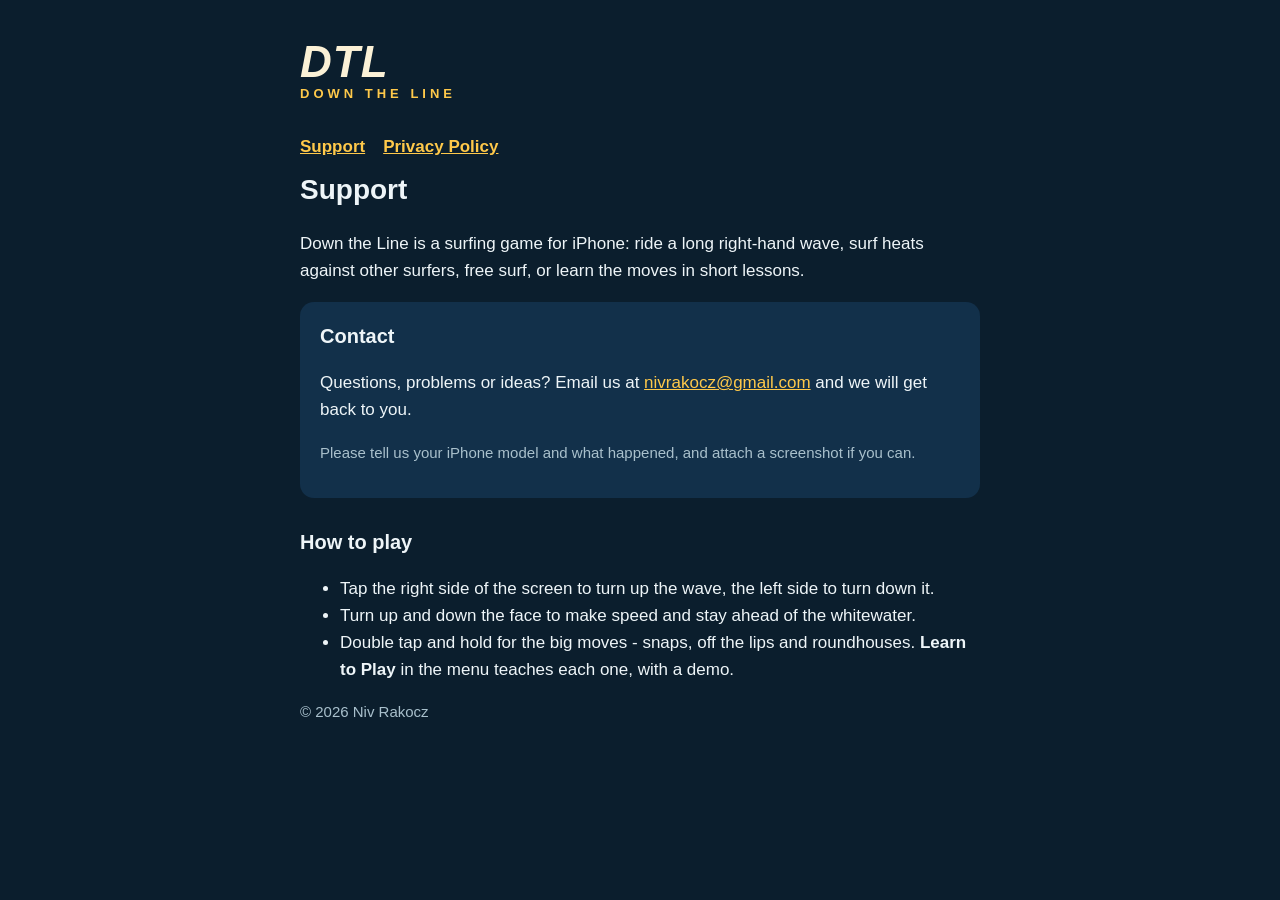
==== index.html @ a318fedf "Support and privacy pages for Down the Line Co-Authored-By: Claude Opus 5.5 <noreply@anthropic.com>" ====
<!doctype html>
<html lang="en">
<head>
<meta charset="utf-8">
<meta name="viewport" content="width=device-width, initial-scale=1">
<title>Down the Line - Support</title>
<link rel="stylesheet" href="style.css">
</head>
<body>
<main>
<header>
<div class="logo">DTL</div>
<div class="sub">DOWN THE LINE</div>
</header>
<nav><a href="./">Support</a><a href="privacy.html">Privacy Policy</a></nav>

<h1>Support</h1>
<p>Down the Line is a surfing game for iPhone: ride a long right-hand wave, surf heats against other surfers, free surf, or learn the moves in short lessons.</p>

<div class="card">
<h2 style="margin-top:0">Contact</h2>
<p>Questions, problems or ideas? Email us at <a href="mailto:nivrakocz@gmail.com">nivrakocz@gmail.com</a> and we will get back to you.</p>
<p class="dim">Please tell us your iPhone model and what happened, and attach a screenshot if you can.</p>
</div>

<h2>How to play</h2>
<ul>
<li>Tap the right side of the screen to turn up the wave, the left side to turn down it.</li>
<li>Turn up and down the face to make speed and stay ahead of the whitewater.</li>
<li>Double tap and hold for the big moves - snaps, off the lips and roundhouses. <b>Learn to Play</b> in the menu teaches each one, with a demo.</li>
</ul>

<p class="dim">&copy; 2026 Niv Rakocz</p>
</main>
</body>
</html>
---- style.css ----
:root { --bg: #0b1e2d; --panel: #12304a; --text: #eef5f8; --dim: #a9c0cc; --gold: #ffc94a; }
* { box-sizing: border-box; }
body { margin: 0; background: var(--bg); color: var(--text); font: 17px/1.6 -apple-system, BlinkMacSystemFont, "Segoe UI", Helvetica, Arial, sans-serif; }
main { max-width: 720px; margin: 0 auto; padding: 40px 20px 64px; }
header { margin-bottom: 28px; }
.logo { font: italic 800 44px/1 -apple-system, "Helvetica Neue", Arial, sans-serif; letter-spacing: 1px; color: #fbf1d6; }
.sub { color: var(--gold); letter-spacing: 4px; font-size: 13px; font-weight: 600; }
h1 { font-size: 28px; margin: 8px 0 4px; }
h2 { font-size: 20px; margin: 28px 0 6px; }
p, li { color: var(--text); }
.dim { color: var(--dim); font-size: 15px; }
a { color: var(--gold); }
.card { background: var(--panel); border-radius: 14px; padding: 18px 20px; margin: 18px 0; }
nav a { margin-right: 18px; font-weight: 600; }
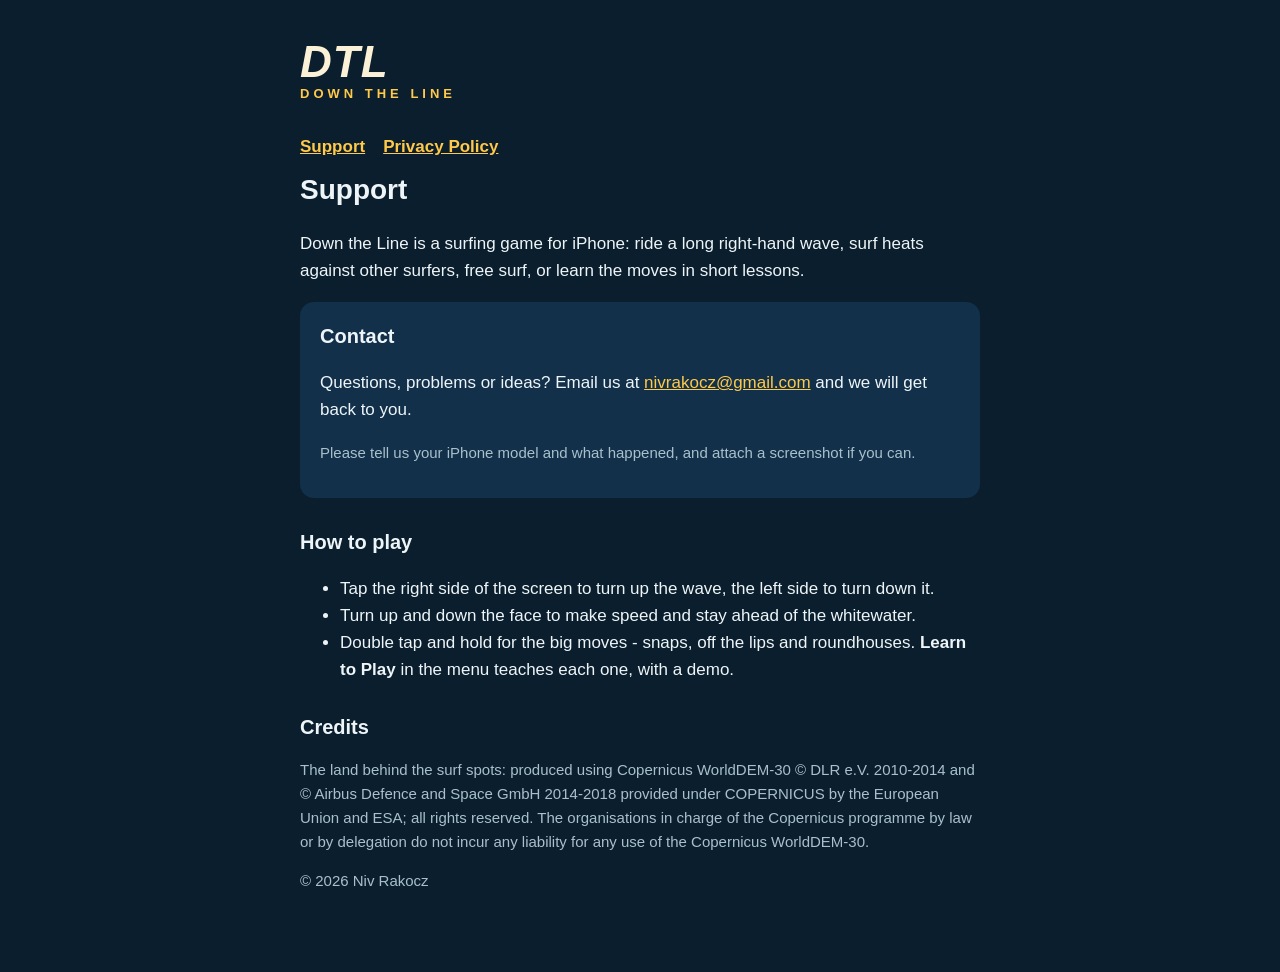
==== commit 53c36f77: "Credits: the Copernicus WorldDEM-30 notice (the land behind the surf spots is drawn from its height " ====
--- a/index.html
+++ b/index.html
@@ -30,6 +30,9 @@
 <li>Double tap and hold for the big moves - snaps, off the lips and roundhouses. <b>Learn to Play</b> in the menu teaches each one, with a demo.</li>
 </ul>
 
+<h2>Credits</h2>
+<p class="dim">The land behind the surf spots: produced using Copernicus WorldDEM-30 &copy; DLR e.V. 2010-2014 and &copy; Airbus Defence and Space GmbH 2014-2018 provided under COPERNICUS by the European Union and ESA; all rights reserved. The organisations in charge of the Copernicus programme by law or by delegation do not incur any liability for any use of the Copernicus WorldDEM-30.</p>
+
 <p class="dim">&copy; 2026 Niv Rakocz</p>
 </main>
 </body>
